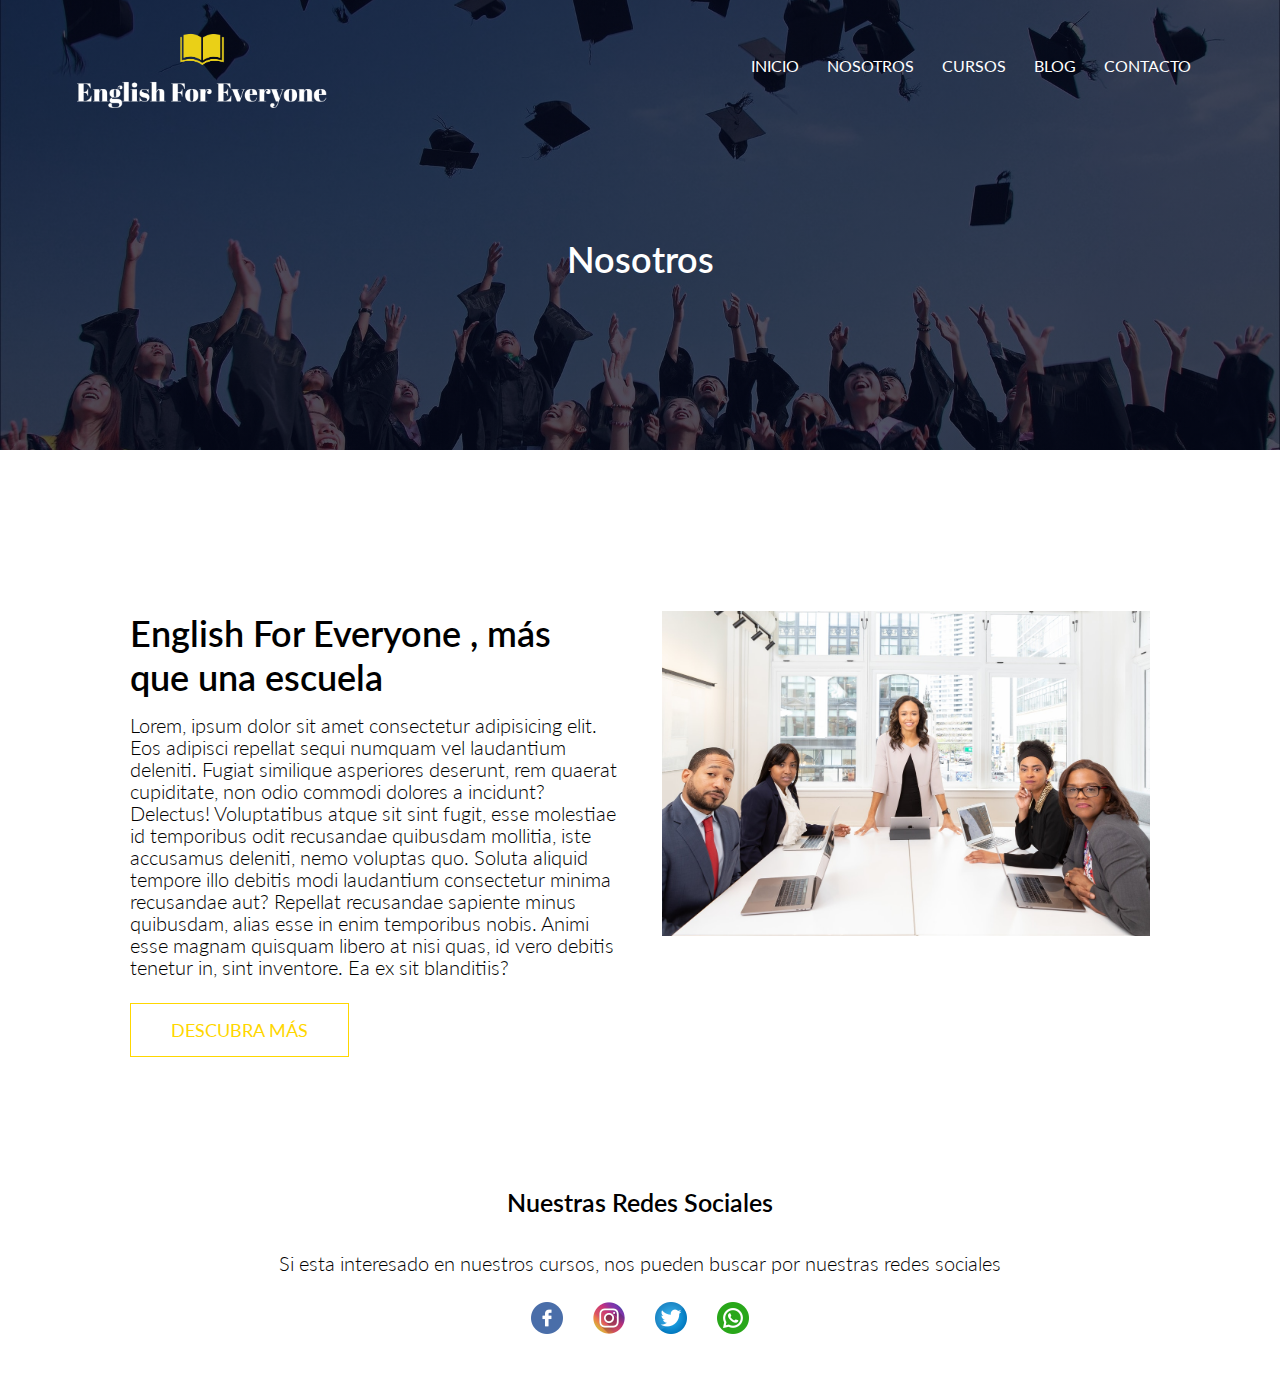
==== about.html @ ff19ac34 "Dando la referencia de los <a> para que pasen de una pagina a otra" ====
<!DOCTYPE html>
<html lang="en">

<head>
    <meta charset="UTF-8">
    <meta http-equiv="X-UA-Compatible" content="IE=edge">
    <meta name="viewport" content="width=device-width, initial-scale=1.0">
    <title>English For Everyone - Escuela de Ingl&eacute;s</title>
    <link rel="stylesheet" href="styles/style.css">
    <link rel="preconnect" href="https://fonts.googleapis.com">
    <link rel="preconnect" href="https://fonts.gstatic.com" crossorigin>
    <link href="https://fonts.googleapis.com/css2?family=Lato:wght@300;400;700&display=swap" rel="stylesheet">
</head>

<body>
    <!--Inicio del Header-->
    <section class="sub-header">

        <!--Navegador-->
        <nav>
            <a href="index.html"><img src="img/logo_large.png" alt="logo"></a>

            <div class="nav-links">
                <img class="fas close" src="img/close.png" alt="">
                <ul>
                    <li><a href="index.html">INICIO</a></li>
                    <li><a href="about.html">NOSOTROS</a></li>
                    <li><a href="courses.html">CURSOS</a></li>
                    <li><a href="">BLOG</a></li>
                    <li><a href="">CONTACTO</a></li>
                </ul>
            </div>
            <img class="fas bars" src="img/menu.png" alt="">
        </nav>
        <h1>Nosotros</h1>
        <!--Fin Navegador-->
    </section>

    <!---->



    <!--About us Content-->

    <section class="about-us">
        <div class="row">
            <div class="about-col">
                <h1>English For Everyone , m&aacute;s que una escuela</h1>
                <p>Lorem, ipsum dolor sit amet consectetur adipisicing elit. Eos adipisci repellat sequi numquam vel
                    laudantium deleniti. Fugiat similique asperiores deserunt, rem quaerat cupiditate, non odio commodi
                    dolores a incidunt? Delectus!
                    Voluptatibus atque sit sint fugit, esse molestiae id temporibus odit recusandae quibusdam mollitia,
                    iste accusamus deleniti, nemo voluptas quo. Soluta aliquid tempore illo debitis modi laudantium
                    consectetur minima recusandae aut?
                    Repellat recusandae sapiente minus quibusdam, alias esse in enim temporibus nobis. Animi esse magnam
                    quisquam libero at nisi quas, id vero debitis tenetur in, sint inventore. Ea ex sit blanditiis?</p>
                <a href="" class="btn more gold">Descubra m&aacute;s</a>
            </div>
            <div class="about-col">
                <img src="img/about.jpg" alt="">
            </div>
        </div>
    </section>


    <!--Footer-->
    <footer>
        <h4>Nuestras Redes Sociales</h4>
        <p>Si esta interesado en nuestros cursos, nos pueden buscar por nuestras redes sociales</p>
        <div class="icons">
            <img src="img/facebook.png" alt="facebook">
            <img src="img/instagram.png" alt="instagram">
            <img src="img/gorjeo.png" alt="twitter">
            <img src="img/whatsapp.png" alt="whatsapp">
        </div>
    </footer>

    <!--Fin Footer-->
    <script src="js/script.js"></script>
</body>

</html>
---- styles/style.css ----
:root{
    --color_blanco:white;
    --color_dorado:gold;
    --color_verde:#41BA0B;
    --color_rojo:rgba(184, 18, 18, 0.863);
}

*,*::before,*::after{
    margin: 0;
    padding: 0;
    box-sizing: border-box;
    font-family: 'Lato', sans-serif;
}

/*1. Header*/
header{
    min-height: 100vh;
    width: 100%;
    background: linear-gradient(rgba(4,9,30,0.7),rgba(4,9,30,0.7)),url('../img/university_english.jpg');
    background-position: center;
    background-size: cover;
    position: relative;
}

a{
    text-transform: uppercase;
}

nav{
    display: flex;
    padding:2% 6%;
    justify-content: space-between;
    align-items: center;
}

nav img{
    width:250px;
}

.nav-links{
    flex:1;
    text-align:right;
}

.nav-links ul li{
    list-style: none;
    display: inline-block;
    padding: 8px 12px;
    position: relative;
}
.nav-links ul li a{
    color: var(--color_blanco);
    text-decoration: none;
    font-size: 16px;
}

.nav-links ul li::after{
    content: '';
    width: 0%;
    height: 5px;
    background: var(--color_rojo);
    display: block;
    margin: auto;
    transition: 0.5s ease-in-out;
}

.nav-links ul li:hover::after{
    width: 100%;
}

.main-text{
    width: 90%;
    color: var(--color_blanco);
    position: absolute;
    top: 50%;
    left: 50%;
    transform: translate(-50%,-50%);
    text-align:center;
}

.main-text h1{
    font-size: 62px;
    font-weight: bolder;
}

.main-text p{
    margin:10px 0 40px;
    font-size:16px;
    color: var(--color_blanco);
    font-weight: 600;
}
.btn{
    display: inline-block;
    text-decoration: none;
    color: var(--color_blanco);
    border: 1px solid var(--color_blanco);
    padding: 15px 40px;
    font-size: 18px;
    background: transparent;
    position: relative;
    cursor: pointer;
}

.more:hover{
    border: 1px solid var(--color_dorado);
    background: var(--color_dorado);
    transition:1s ease-in;
}

nav .fas{
    height:30px;
    width: 30px;
    display: none;
}

/*Media query para header*/

@media(max-width:768px){
    .nav-links ul li{
        padding: 8px 6px;
    }
}

@media(max-width:720px){
    .main-text h1{
        font-size:25px;
    }
    
    .nav-links ul li{
        display: block;
    }

    .nav-links{
        position: absolute;
        background: var(--color_dorado);
        height:100vh;
        width: 200px;
        top: 0;
        right: -300px;
        text-align: left;
        z-index: 2;
        transition:1s ease-in-out;
    }

    .mostrar {
        right: 0;
    }
    nav .fas{
        display: block;
        margin: 10px;
        cursor: pointer;
    }

    .nav-links ul{
        padding:30px;
    }
}


/*2. Main*/

/*Cursos*/
.course{
    width:80%;
    margin: auto;
    text-align: center;
    padding-top: 100px;
}

h1{
    font-size:36px;
    font-weight:600;
}

p{
    font-size: 20px;
    font-weight:350;
    line-height: 22px;
    padding: 10px;
}

.row{
    margin-top: 5%;
    display:flex;
    justify-content:space-between;
}

.course-col{
    flex-basis: 31%;
    min-height: 180px;
    border-radius: 10px;
    margin-bottom: 5%;
    padding: 0 12px;
    transition:0.5s;
}

.course-col:nth-child(1){
    background: linear-gradient(rgba(4,9,30,0.4),rgba(4,9,30,0.4)),url('../img/kids.jpg');
}

.course-col:nth-child(2){
    background: linear-gradient(rgba(4,9,30,0.4),rgba(4,9,30,0.4)),url('../img/teenagers.jpg');
}

.course-col:nth-child(3){
    background: linear-gradient(rgba(4,9,30,0.4),rgba(4,9,30,0.4)),url('../img/adults.jpg');
}

.course-col:nth-child(1),.course-col:nth-child(2),.course-col:nth-child(3){
    background-size: cover;
    background-position: center;
    background-repeat: no-repeat;
}

.course-col:hover{
    box-shadow:0 0 20px 10px rgba(0,0,0,0.7);
    flex-basis: 35%;
}

h3{
    text-align: center;
    font-weight: bold;
    margin: 10px 0;
    font-size:25px;
}

.course-col h3{
    color: var(--color_blanco);
}

/*Media querie para seccion de cursos*/
@media(max-width:768px){
    .course-col{
        min-height: 220px;
    }
}

@media(max-width:720px){
    .row{
        flex-direction: column;
    }
}


/*Seccion Campus*/
.campus{
    width: 80%;
    margin: auto;
    text-align: center;
    padding-top: 50px;
}

.campus-col{
    flex-basis: 32%;
    border-radius: 10px;
    margin-bottom: 30px;
    position: relative;
    overflow: hidden;
}

.campus-col img{
    width: 100%;
    min-height: 450px;
    display: block;
}

.layer{
    background:transparent;
    height: 100%;
    width: 100%;
    position: absolute;
    top: 0%;
    left: 0%;
    transition:background 0.6s ease-out;
}

.layer h3{
    width: 100%;
    font-weight: 500;
    color: var(--color_blanco);
    font-size: 26px;
    bottom: 0;
    left: 50%;
    transform: translateX(-50%);
    position: absolute;
    opacity: 0;
    transition: 0.5s;
}

.layer:hover h3{
    bottom: 50%;
    opacity: 1;
}

.campus-col:nth-child(1) .layer:hover{
    background:rgba(226, 0, 0, 0.7);
}

.campus-col:nth-child(2) .layer:hover{
    background: rgba(145, 21, 211, 0.7);
}

.campus-col:nth-child(3) .layer:hover{
    background: rgba(45, 194, 225, 0.7);
}


/*Seccion de Facilities*/
.facilities{
    width:80%;
    margin: auto;
    text-align: center;
    padding-top: 100px;
}

.facilities-col{
    flex-basis: 31%;
    border-radius: 10px;
    margin-bottom: 5%;
    text-align:left; 
}

.facilities-col img{
    width:100%;
    border-radius: 10px;
}

.facilities-col p{
    padding:0;
}

.facilities-col h3{
    margin-top: 16px;
    margin-bottom:15px;
    text-align: left;
}

@media(max-width:768px){
    .facilities-col img{
        min-height: 210px;
    }
}

/*Seccion de Testimonials*/

.testimonials{
    width: 80%;
    margin: auto;
    text-align: center;
    padding-top: 100px;
}

.testimonials-col{
    flex-basis: 44%;
    border-radius: 10px;
    margin-bottom: 5%;
    text-align: left;
    background: #df8ad8;
    padding: 25px;
    cursor: pointer;
    display: flex;
}

.testimonials-col img{
   height:40px;
   border-radius:50%;
   margin-left: 5px;
   margin-right: 30px;
}

.testimonials-col p{
    padding:0;
}

.testimonials-col h3{
    padding-top:15px;
    text-align: left;
}

@media(max-width:720px){
    .testimonials-col img{
        margin-left: 0px;
        margin-right: 15px;
     }
}


/*Seccion de contactar*/

.banner{
    width:80%;
    margin: 100px auto;
    text-align: center;
    background: linear-gradient(rgba(0,0,0,0.7),rgba(0,0,0,0.7)),url('../img/banner2.jpg');
    padding: 100px 0px;
    background-position: center;
    background-repeat: no-repeat;
    background-size: cover;
    border-radius: 10px;
}

.banner h1{
    color: var(--color_blanco);
    margin-bottom:40px;
    padding:0;
}

@media(max-width:720px){
    .banner h1{
        font-size:24px;
    }
}
/*Fin del Main*/

/*Footer*/
footer{
    width:100%;
    text-align:center;
    padding: 30px 0;
}

footer h4{
    margin-bottom:25px;
    margin-top: 20px;
    font-weight: 600;
    font-size:25px;
}

.icons img{
    margin: 0 13px;
    cursor:pointer;
    padding:18px 0;
}

@media(max-width:720px){
    footer h4{
        font-size:18px;
    }
}
/*Fin del Footer*/

/*About .html*/

.sub-header{
    height:50vh;
    width: 100%;
    background: linear-gradient(rgba(4,9,30,0.7),rgba(4,9,30,0.7)),url('../img/background.jpg');
    text-align: center;
    background-position: center;
    background-size: cover;
    background-repeat: no-repeat;
}

.sub-header h1{
    margin-top: 100px;
    color: var(--color_blanco);
}

.about-us{
    width: 80%;
    margin: auto;
    padding-top: 80px;
    padding-bottom: 50px;
}

.about-col{
    flex-basis:48%;
    padding:30px 2px;
}

.about-col img{
    width: 100%;
}

.about-col h1{
    padding-top:0;
}

.about-col p{
    padding: 15px 0 25px;
}

.gold{
    border: 1px solid var(--color_dorado);
    background: transparent;
    color: var(--color_dorado);
}

.gold:hover{
    color: var(--color_blanco);
}
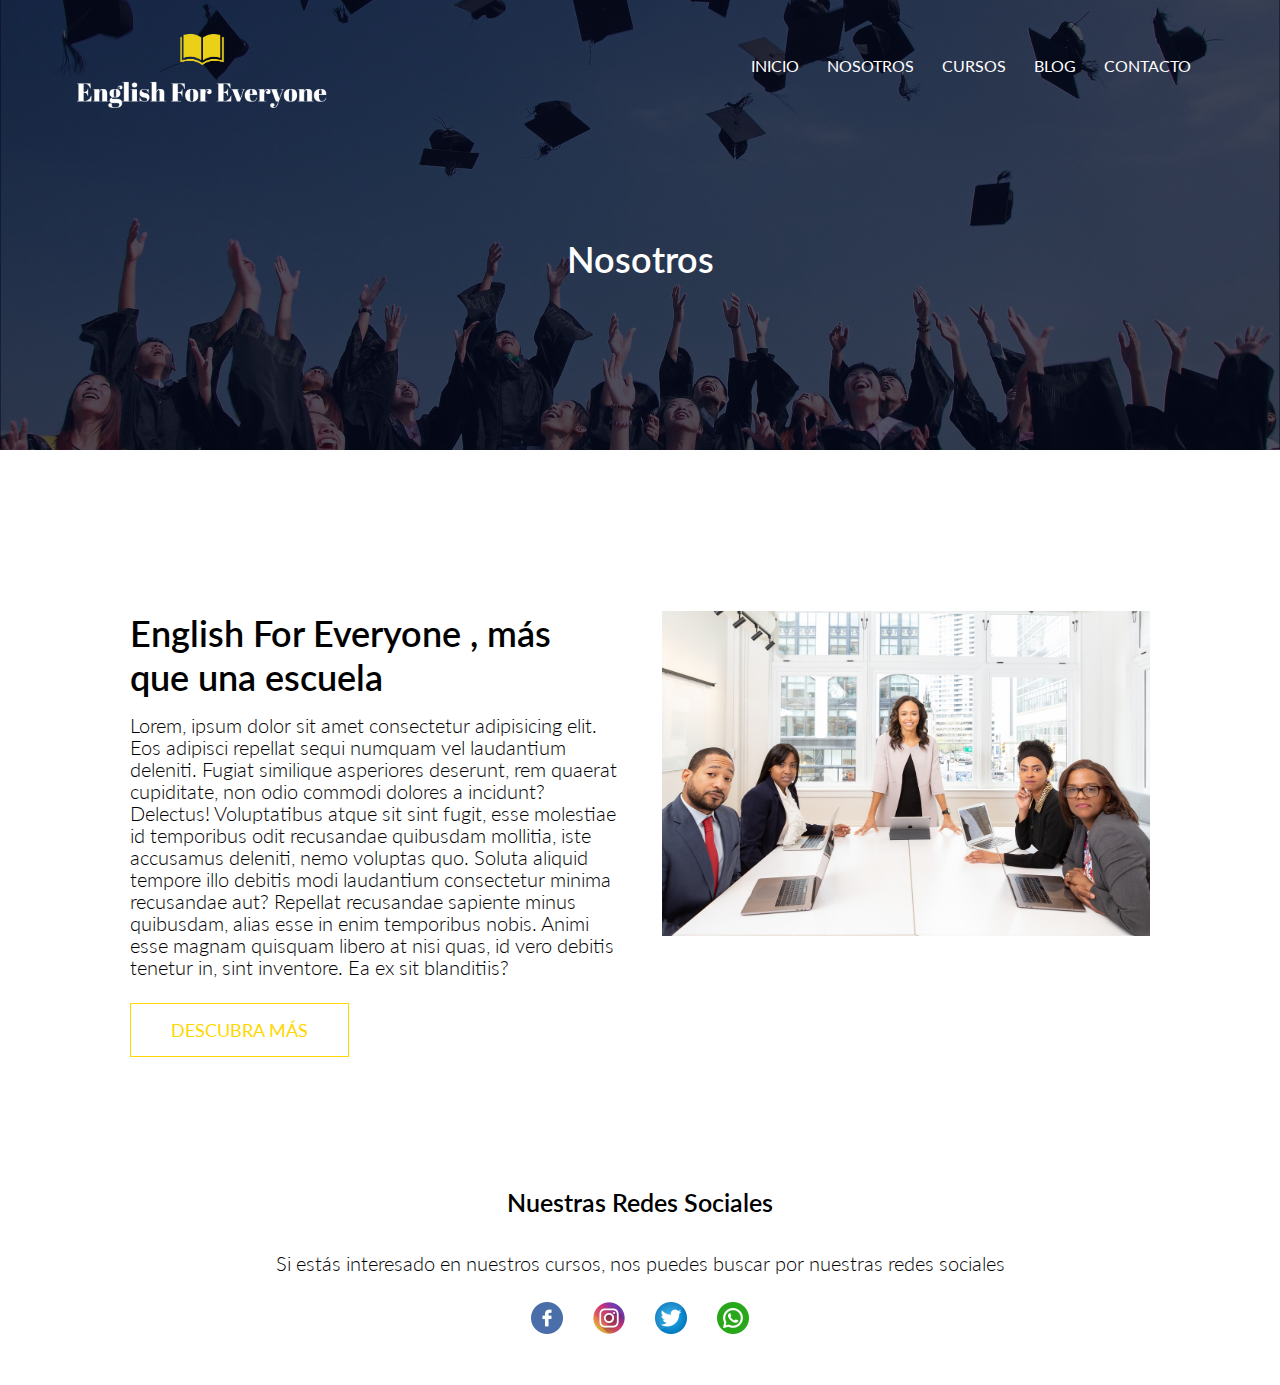
==== commit 21ea2669: "Modificando acentos" ====
--- a/about.html
+++ b/about.html
@@ -26,8 +26,8 @@
                     <li><a href="index.html">INICIO</a></li>
                     <li><a href="about.html">NOSOTROS</a></li>
                     <li><a href="courses.html">CURSOS</a></li>
-                    <li><a href="">BLOG</a></li>
-                    <li><a href="">CONTACTO</a></li>
+                    <li><a href="blog.html">BLOG</a></li>
+                    <li><a href="contact.html">CONTACTO</a></li>
                 </ul>
             </div>
             <img class="fas bars" src="img/menu.png" alt="">
@@ -66,7 +66,7 @@
     <!--Footer-->
     <footer>
         <h4>Nuestras Redes Sociales</h4>
-        <p>Si esta interesado en nuestros cursos, nos pueden buscar por nuestras redes sociales</p>
+        <p>Si est&aacute;s interesado en nuestros cursos, nos puedes buscar por nuestras redes sociales</p>
         <div class="icons">
             <img src="img/facebook.png" alt="facebook">
             <img src="img/instagram.png" alt="instagram">
--- a/styles/style.css
+++ b/styles/style.css
@@ -131,7 +131,7 @@
     }
 
     .nav-links{
-        position: absolute;
+        position:fixed;
         background: var(--color_dorado);
         height:100vh;
         width: 200px;
@@ -488,4 +488,161 @@
 
 .gold:hover{
     color: var(--color_blanco);
+}
+
+
+/*------Blog-------*/
+.blog-content{
+    width: 80%;
+    margin: auto;
+    padding-top: 60px 0;
+}
+.blog-left{
+    flex-basis: 65%;
+}
+
+.blog-left img{
+    width: 100%;
+}
+
+.blog-left h2{
+    color: #222;
+    font-weight: 600;
+    margin: 30px 0;
+}
+
+.blog-left p{
+    color: #999;
+    padding:0;
+}
+
+.blog-right{
+    flex-basis:32%;
+}
+
+.blog-right h3{
+    background: var(--color_dorado);
+    color: var(--color_blanco);
+    font-size: 25px;
+    padding:7px 0px;
+    margin-bottom: 20px;
+}
+
+.blog-right span {
+    font-size: 20px;
+}
+
+.blog-right div{
+    display: flex;
+    align-items: center;
+    justify-content: space-between;
+    color: #555;
+    padding: 15px;
+}
+
+.comment-box{
+    border: 1px solid #ccc;
+    margin: 50px 0;
+    padding: 10px 20px;
+}
+
+.comment-box h3{
+    text-align: left;
+}
+.comment-form input,.comment-form textarea{
+    width: 100%;
+    padding: 10px;
+    margin: 15px 0;
+    border: none;
+    outline: none;
+    background: #f0f0f0;
+    font-weight: bold;
+    font-size:18px;
+}
+
+.comment-form button{
+    margin: 10px 0;
+}
+
+@media(max-width:720px){
+    .sub-header h1{
+        font-size:30px;
+    }
+}
+
+/*----------Section Location---------*/
+
+.location{
+    width: 80%;
+    margin: auto;
+    padding: 80px 0;
+}
+
+.location iframe{
+    width: 100%;
+}
+
+
+/*Section de Contacto*/
+.contact{
+    width: 80%;
+    margin: auto;
+}
+
+.contact img{
+    height:30px;
+    margin: 10px;
+    margin-right: 30px;
+}
+
+.contact-col{
+    flex-basis:48%;
+    margin-bottom:30px;
+}
+
+.contact-col div{
+    display: flex;
+    align-items: center;
+    margin-bottom:40px;
+}
+
+.contact-col h5{
+    font-size:25px;
+    margin-bottom:5px;
+    color: #555;
+    font-weight: 400;
+}
+
+.contact-col p{
+    padding:0;
+}
+
+.contact-col input, .contact-col textarea{
+    width:100%;
+    padding:13px 0;
+    margin-bottom: 17px;
+    outline: none;
+    border: 1px solid #ccc;
+    border-radius: 10px;
+    background: rgb(224, 219, 219);
+    font-weight: bold;
+    font-size:15px;
+    text-align: center;
+}
+
+/*Alerta*/
+
+.alerta{
+    background: red;
+    color: white;
+    margin:10px 15px;
+    padding: 15px 4px;
+    display: inline-block;
+}
+
+.alerta p{
+    font-size:25px;
+    font-weight: 600;
+    text-transform: uppercase;
+    text-align: center;
 }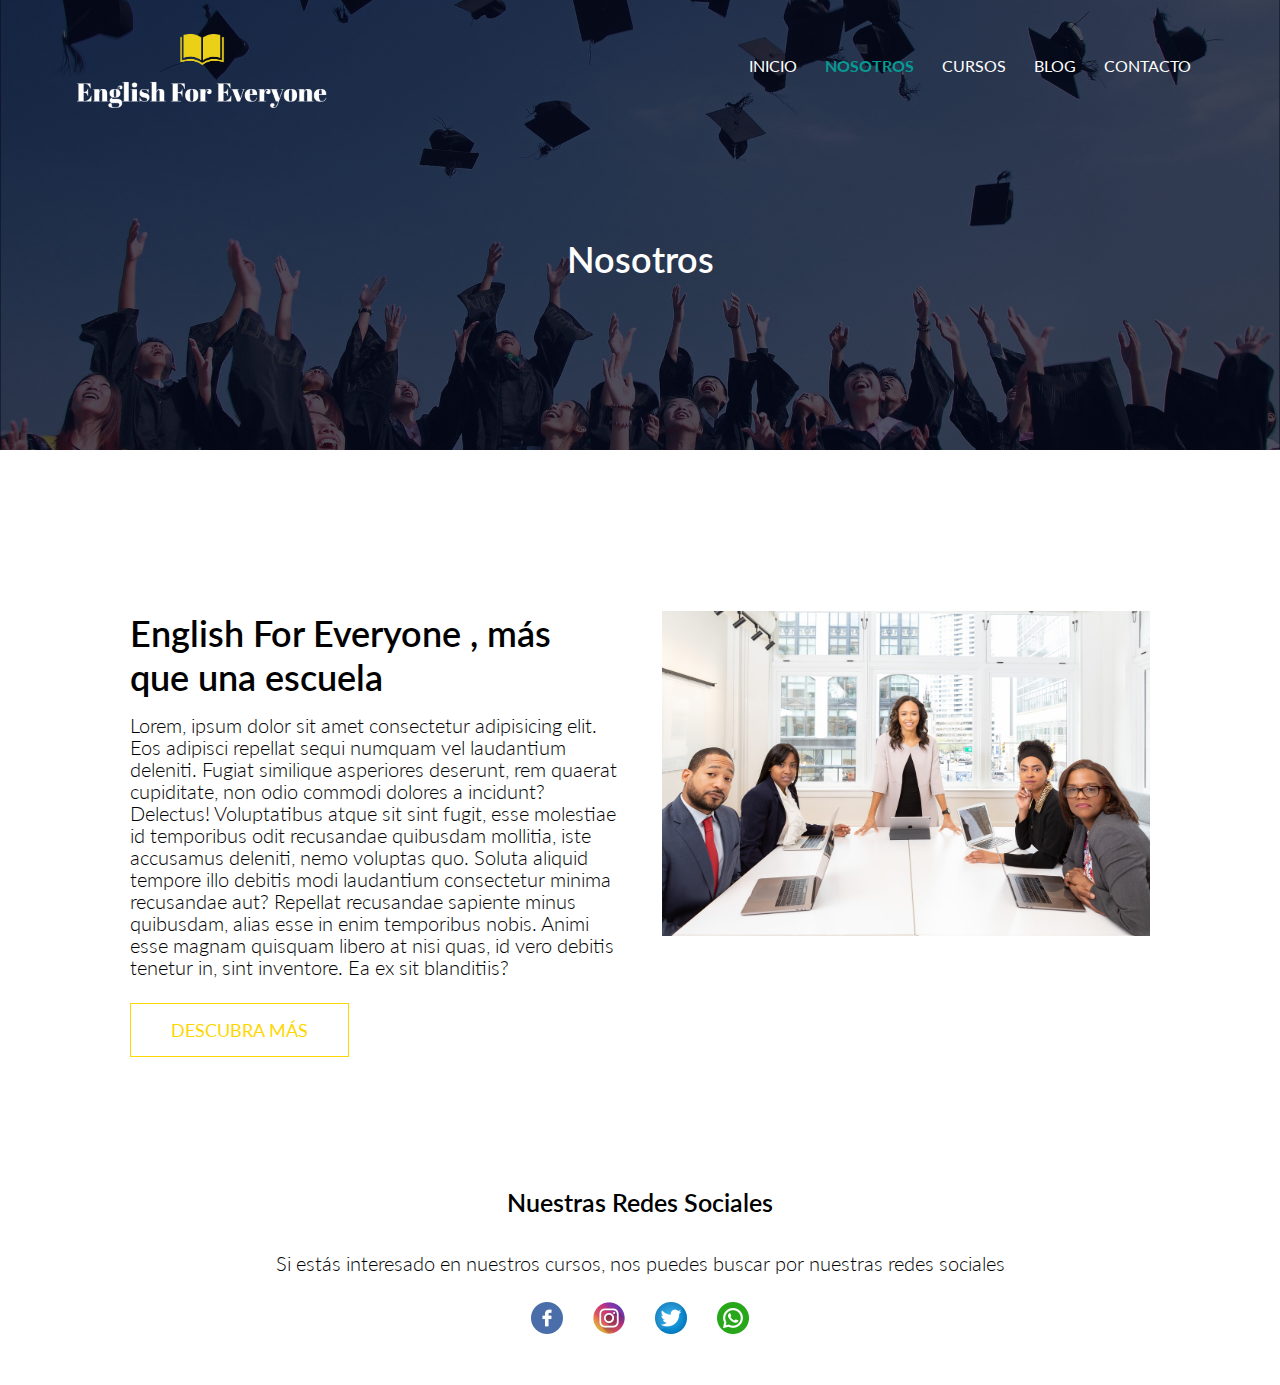
==== commit 932001b7: "Quitando lineas que estan vacias" ====
--- a/about.html
+++ b/about.html
@@ -36,10 +36,6 @@
         <!--Fin Navegador-->
     </section>
 
-    <!---->
-
-
-
     <!--About us Content-->
 
     <section class="about-us">
@@ -62,7 +58,6 @@
         </div>
     </section>
 
-
     <!--Footer-->
     <footer>
         <h4>Nuestras Redes Sociales</h4>
@@ -74,7 +69,6 @@
             <img src="img/whatsapp.png" alt="whatsapp">
         </div>
     </footer>
-
     <!--Fin Footer-->
     <script src="js/script.js"></script>
 </body>
--- a/styles/style.css
+++ b/styles/style.css
@@ -13,10 +13,10 @@
 }
 
 /*1. Header*/
-header{
+.header-main{
     min-height: 100vh;
     width: 100%;
-    background: linear-gradient(rgba(4,9,30,0.7),rgba(4,9,30,0.7)),url('../img/university_english.jpg');
+    background: linear-gradient(rgba(4,9,30,0.7),rgba(4,9,30,0.7)),url('../img/university_english1.jpg');
     background-position: center;
     background-size: cover;
     position: relative;
@@ -194,28 +194,38 @@
     transition:0.5s;
 }
 
+
+
 .course-col:nth-child(1){
-    background: linear-gradient(rgba(4,9,30,0.4),rgba(4,9,30,0.4)),url('../img/kids.jpg');
+   /*background: linear-gradient(rgba(4,9,30,0.3),rgba(4,9,30,0.3)),url('../img/kids.jpg');*/
+   background: url('../img/kids.jpg');
 }
 
 .course-col:nth-child(2){
-    background: linear-gradient(rgba(4,9,30,0.4),rgba(4,9,30,0.4)),url('../img/teenagers.jpg');
+   /* background: linear-gradient(rgba(4,9,30,0.3),rgba(4,9,30,0.3)),url('../img/teenagers.jpg');*/
+   background: url('../img/teenagers.jpg');
 }
 
 .course-col:nth-child(3){
-    background: linear-gradient(rgba(4,9,30,0.4),rgba(4,9,30,0.4)),url('../img/adults.jpg');
+    /*background: linear-gradient(rgba(4,9,30,0.3),rgba(4,9,30,0.3)),url('../img/adults.jpg');*/
+    background: url('../img/adults.jpg');
 }
 
 .course-col:nth-child(1),.course-col:nth-child(2),.course-col:nth-child(3){
     background-size: cover;
     background-position: center;
     background-repeat: no-repeat;
+    filter: grayscale(70%);
+    transition: 1s;
 }
 
 .course-col:hover{
     box-shadow:0 0 20px 10px rgba(0,0,0,0.7);
     flex-basis: 35%;
-}
+    filter: grayscale(0%);
+    transform: scaleY(1.1);
+}
+
 
 h3{
     text-align: center;
@@ -402,7 +412,7 @@
 .banner h1{
     color: var(--color_blanco);
     margin-bottom:40px;
-    padding:0;
+    padding:15px;
 }
 
 @media(max-width:720px){
@@ -524,8 +534,9 @@
     background: var(--color_dorado);
     color: var(--color_blanco);
     font-size: 25px;
-    padding:7px 0px;
+    padding:10px 0px;
     margin-bottom: 20px;
+    margin-top:0;
 }
 
 .blog-right span {
@@ -630,8 +641,9 @@
     text-align: center;
 }
 
-/*Alerta*/
-
+/*Clases creadas en javascript*/
+
+/*Funcion Alerta*/
 .alerta{
     background: red;
     color: white;
@@ -645,4 +657,69 @@
     font-weight: 600;
     text-transform: uppercase;
     text-align: center;
+    margin-left: 25px;
+}
+
+
+/*Funcion para mostrar Imagenes*/
+.overlay{
+    position:fixed;
+    background: rgba(0, 0, 0, 0.5);
+    width: 100%;
+    height: 100%;
+    top: 0;
+    display: flex;
+    align-items: center;
+    justify-content: space-around;
+    /*display: grid;
+    place-items: center;*/
+}
+
+
+.div_cerrar{
+    position: fixed;
+    background: rgba(0, 0, 0, 0);
+    width: 100%;
+    height: 100%;
+    top: 40%;
+    display: grid;
+    place-items: center;
+}
+
+.overlay img {
+    border-radius: 15px;
+    cursor: pointer;
+}
+
+
+.fijar-body{
+    overflow: hidden;
+}
+
+.btn-cerrar{
+    display:grid;
+    place-items: center;
+    width:3rem;
+    height:3rem;
+    border-radius:50%;
+    color: black;
+    font-size: 25px;
+    font-weight: bold;
+    background-color:white;
+    cursor: pointer;
+}
+
+
+
+@media(max-width:720px){
+    .overlay img{
+        height:320px;
+        background-size: cover;
+    }
+}
+
+@media(max-width:480px){
+    .overlay img{
+        height: 230px;
+    }
 }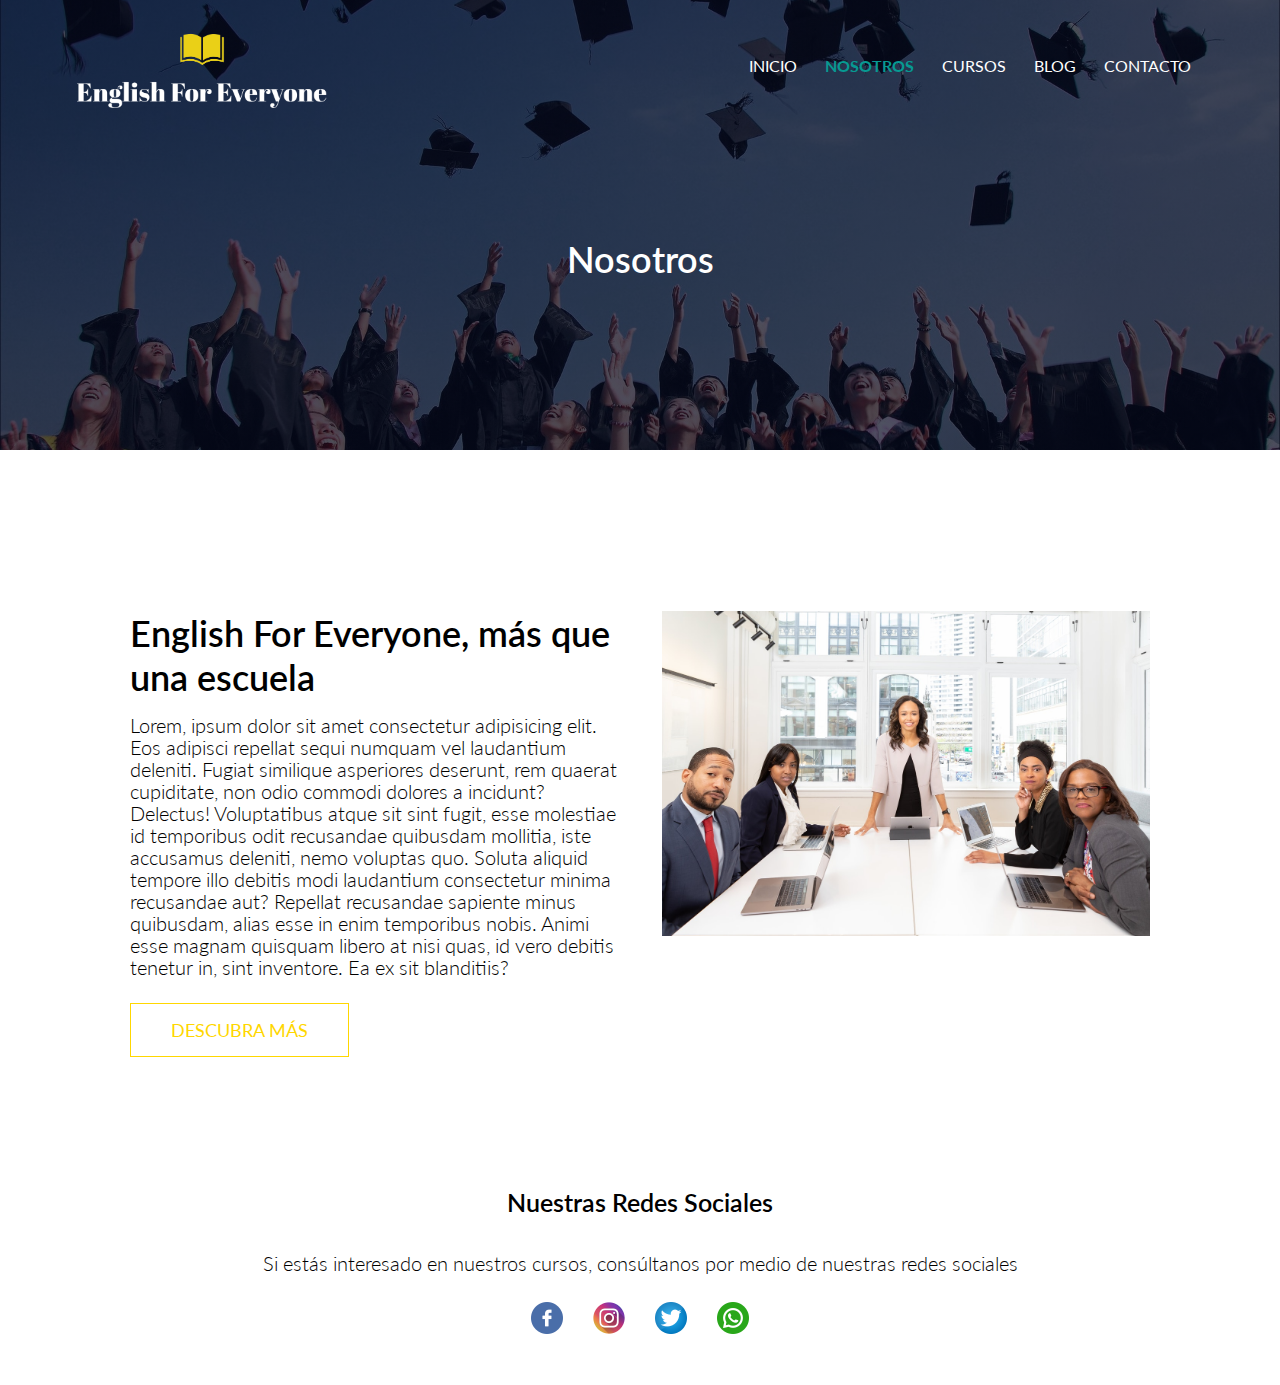
==== commit 97532de3: "Corrigiendo acentos" ====
--- a/about.html
+++ b/about.html
@@ -41,7 +41,7 @@
     <section class="about-us">
         <div class="row">
             <div class="about-col">
-                <h1>English For Everyone , m&aacute;s que una escuela</h1>
+                <h1>English For Everyone, m&aacute;s que una escuela</h1>
                 <p>Lorem, ipsum dolor sit amet consectetur adipisicing elit. Eos adipisci repellat sequi numquam vel
                     laudantium deleniti. Fugiat similique asperiores deserunt, rem quaerat cupiditate, non odio commodi
                     dolores a incidunt? Delectus!
@@ -61,7 +61,7 @@
     <!--Footer-->
     <footer>
         <h4>Nuestras Redes Sociales</h4>
-        <p>Si est&aacute;s interesado en nuestros cursos, nos puedes buscar por nuestras redes sociales</p>
+        <p>Si est&aacute;s interesado en nuestros cursos, cons&uacute;ltanos por medio de nuestras redes sociales</p>
         <div class="icons">
             <img src="img/facebook.png" alt="facebook">
             <img src="img/instagram.png" alt="instagram">
--- a/styles/style.css
+++ b/styles/style.css
@@ -360,7 +360,7 @@
     padding-top: 100px;
 }
 
-.testimonials-col{
+.testimonials-col,#testimonials2{
     flex-basis: 44%;
     border-radius: 10px;
     margin-bottom: 5%;
@@ -371,11 +371,31 @@
     display: flex;
 }
 
-.testimonials-col img{
-   height:40px;
-   border-radius:50%;
-   margin-left: 5px;
-   margin-right: 30px;
+.testimonials-col img,#testimonials2 img{
+    height:40px;
+    border-radius:50%;
+    margin-left: 5px;
+    margin-right: 30px;
+}
+
+#testimonials2{
+    display: none;
+}
+
+.arrows{
+    display: flex;
+    align-items: center;
+    justify-content: center;
+}
+
+.next,.back{
+    height: 35px;
+    cursor: pointer;
+    padding:5px;
+}
+
+.back{
+    display:none;
 }
 
 .testimonials-col p{
@@ -391,7 +411,7 @@
     .testimonials-col img{
         margin-left: 0px;
         margin-right: 15px;
-     }
+    }
 }
 
 
@@ -523,7 +543,7 @@
 
 .blog-left p{
     color: #999;
-    padding:0;
+    padding:10px 0;
 }
 
 .blog-right{
@@ -548,7 +568,15 @@
     align-items: center;
     justify-content: space-between;
     color: #555;
+    background:transparent;
     padding: 15px;
+}
+
+.blog-right div:hover{
+    background: var(--color_dorado);
+    color: var(--color_rojo);
+    font-weight:bold;
+    transition: 1s ease-in;
 }
 
 .comment-box{
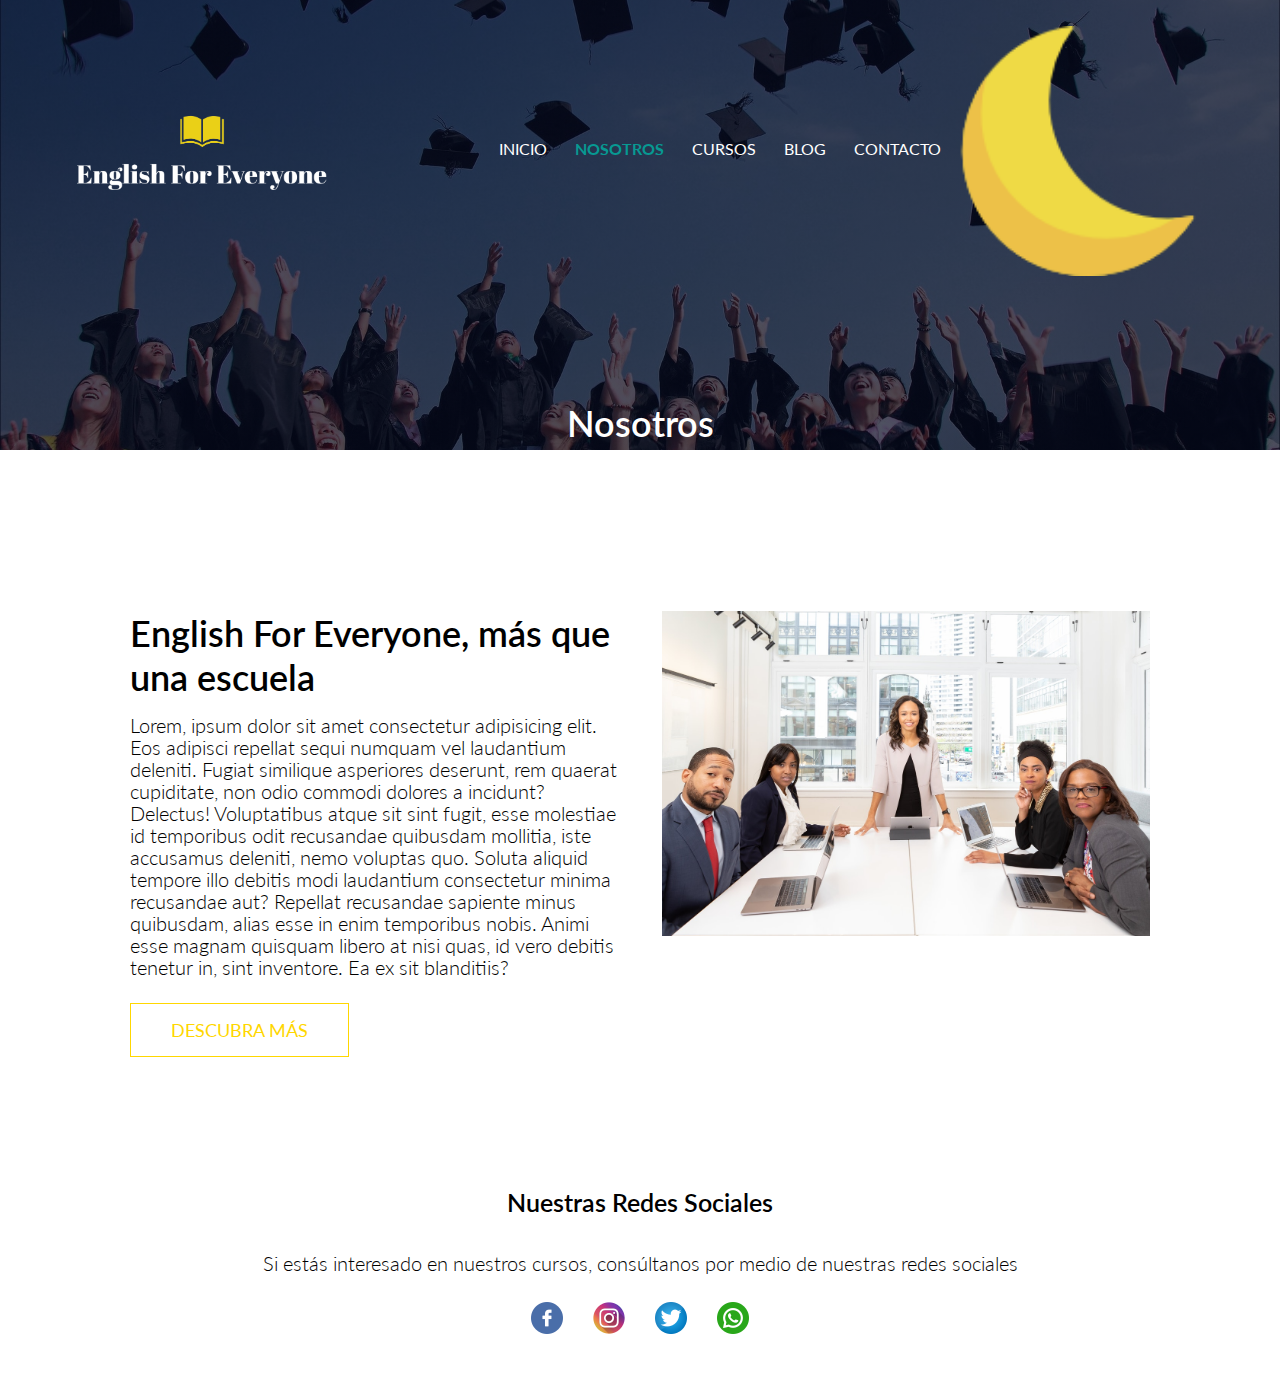
==== commit e0cb3a96: "Agregando la imagen para dark_mode" ====
--- a/about.html
+++ b/about.html
@@ -30,6 +30,7 @@
                     <li><a href="contact.html">CONTACTO</a></li>
                 </ul>
             </div>
+            <img class="dark_mode" src="img/moon.png" alt="dark_image"> 
             <img class="fas bars" src="img/menu.png" alt="">
         </nav>
         <h1>Nosotros</h1>
--- a/styles/style.css
+++ b/styles/style.css
@@ -197,13 +197,13 @@
 
 
 .course-col:nth-child(1){
-   /*background: linear-gradient(rgba(4,9,30,0.3),rgba(4,9,30,0.3)),url('../img/kids.jpg');*/
-   background: url('../img/kids.jpg');
+    /*background: linear-gradient(rgba(4,9,30,0.3),rgba(4,9,30,0.3)),url('../img/kids.jpg');*/
+    background: url('../img/kids.jpg');
 }
 
 .course-col:nth-child(2){
-   /* background: linear-gradient(rgba(4,9,30,0.3),rgba(4,9,30,0.3)),url('../img/teenagers.jpg');*/
-   background: url('../img/teenagers.jpg');
+    /* background: linear-gradient(rgba(4,9,30,0.3),rgba(4,9,30,0.3)),url('../img/teenagers.jpg');*/
+    background: url('../img/teenagers.jpg');
 }
 
 .course-col:nth-child(3){
@@ -542,7 +542,7 @@
 }
 
 .blog-left p{
-    color: #999;
+    color: rgb(46, 42, 42);
     padding:10px 0;
 }
 
@@ -658,15 +658,14 @@
 
 .contact-col input, .contact-col textarea{
     width:100%;
-    padding:13px 0;
+    padding:13px 18px 13px;
     margin-bottom: 17px;
     outline: none;
     border: 1px solid #ccc;
     border-radius: 10px;
     background: rgb(224, 219, 219);
     font-weight: bold;
-    font-size:15px;
-    text-align: center;
+    font-size:18px;
 }
 
 /*Clases creadas en javascript*/
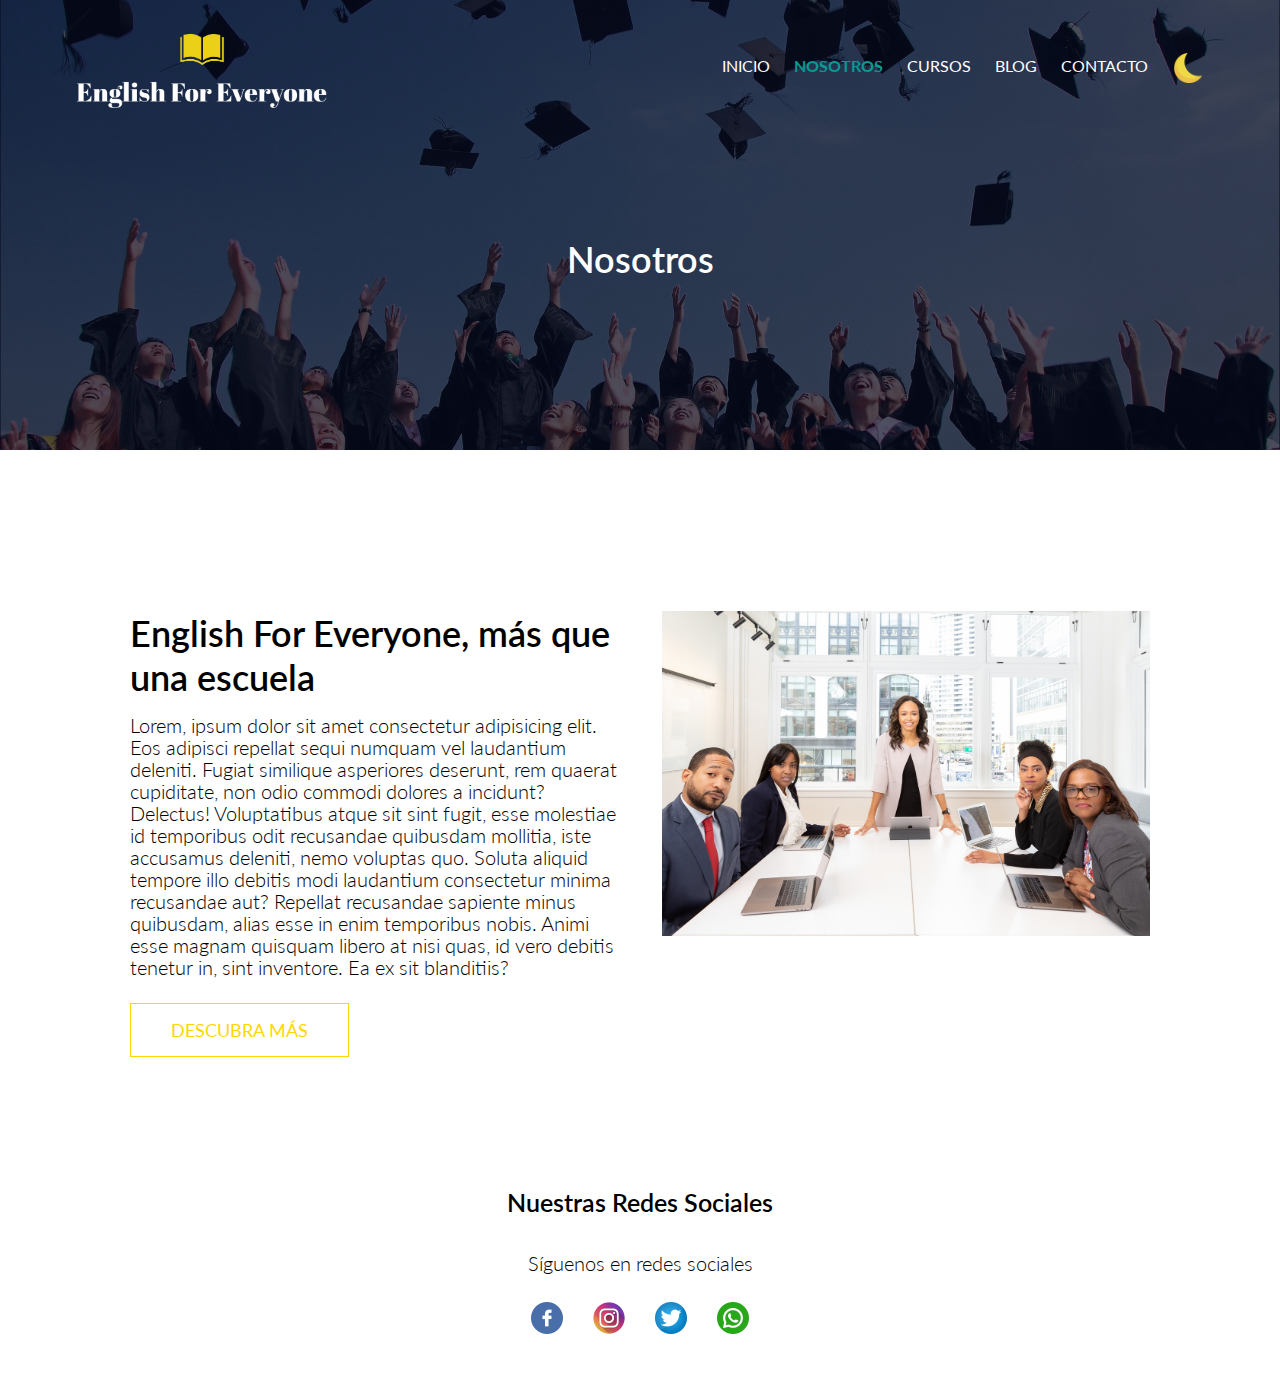
==== commit f653b8a1: "Cambiando texto del footer" ====
--- a/about.html
+++ b/about.html
@@ -62,7 +62,7 @@
     <!--Footer-->
     <footer>
         <h4>Nuestras Redes Sociales</h4>
-        <p>Si est&aacute;s interesado en nuestros cursos, cons&uacute;ltanos por medio de nuestras redes sociales</p>
+        <p>S&iacute;guenos en redes sociales</p>
         <div class="icons">
             <img src="img/facebook.png" alt="facebook">
             <img src="img/instagram.png" alt="instagram">
--- a/styles/style.css
+++ b/styles/style.css
@@ -45,7 +45,7 @@
 .nav-links ul li{
     list-style: none;
     display: inline-block;
-    padding: 8px 12px;
+    padding: 8px 10px;
     position: relative;
 }
 .nav-links ul li a{
@@ -113,11 +113,25 @@
     display: none;
 }
 
+nav .dark_mode{
+    height:30px;
+    width: 30px;
+    margin-left: 15px;
+}
+
+.darkmode_bg{
+    background-color: #1B1212;
+    color: white;
+}
+
 /*Media query para header*/
 
 @media(max-width:768px){
     .nav-links ul li{
-        padding: 8px 6px;
+        padding: 8px 4px;
+    }
+    .nav-links ul li a{
+        font-size:14px;
     }
 }
 
@@ -389,7 +403,7 @@
 }
 
 .next,.back{
-    height: 35px;
+    height: 45px;
     cursor: pointer;
     padding:5px;
 }
@@ -536,13 +550,11 @@
 }
 
 .blog-left h2{
-    color: #222;
     font-weight: 600;
     margin: 30px 0;
 }
 
 .blog-left p{
-    color: rgb(46, 42, 42);
     padding:10px 0;
 }
 
@@ -567,7 +579,6 @@
     display: flex;
     align-items: center;
     justify-content: space-between;
-    color: #555;
     background:transparent;
     padding: 15px;
 }
@@ -648,7 +659,6 @@
 .contact-col h5{
     font-size:25px;
     margin-bottom:5px;
-    color: #555;
     font-weight: 400;
 }
 
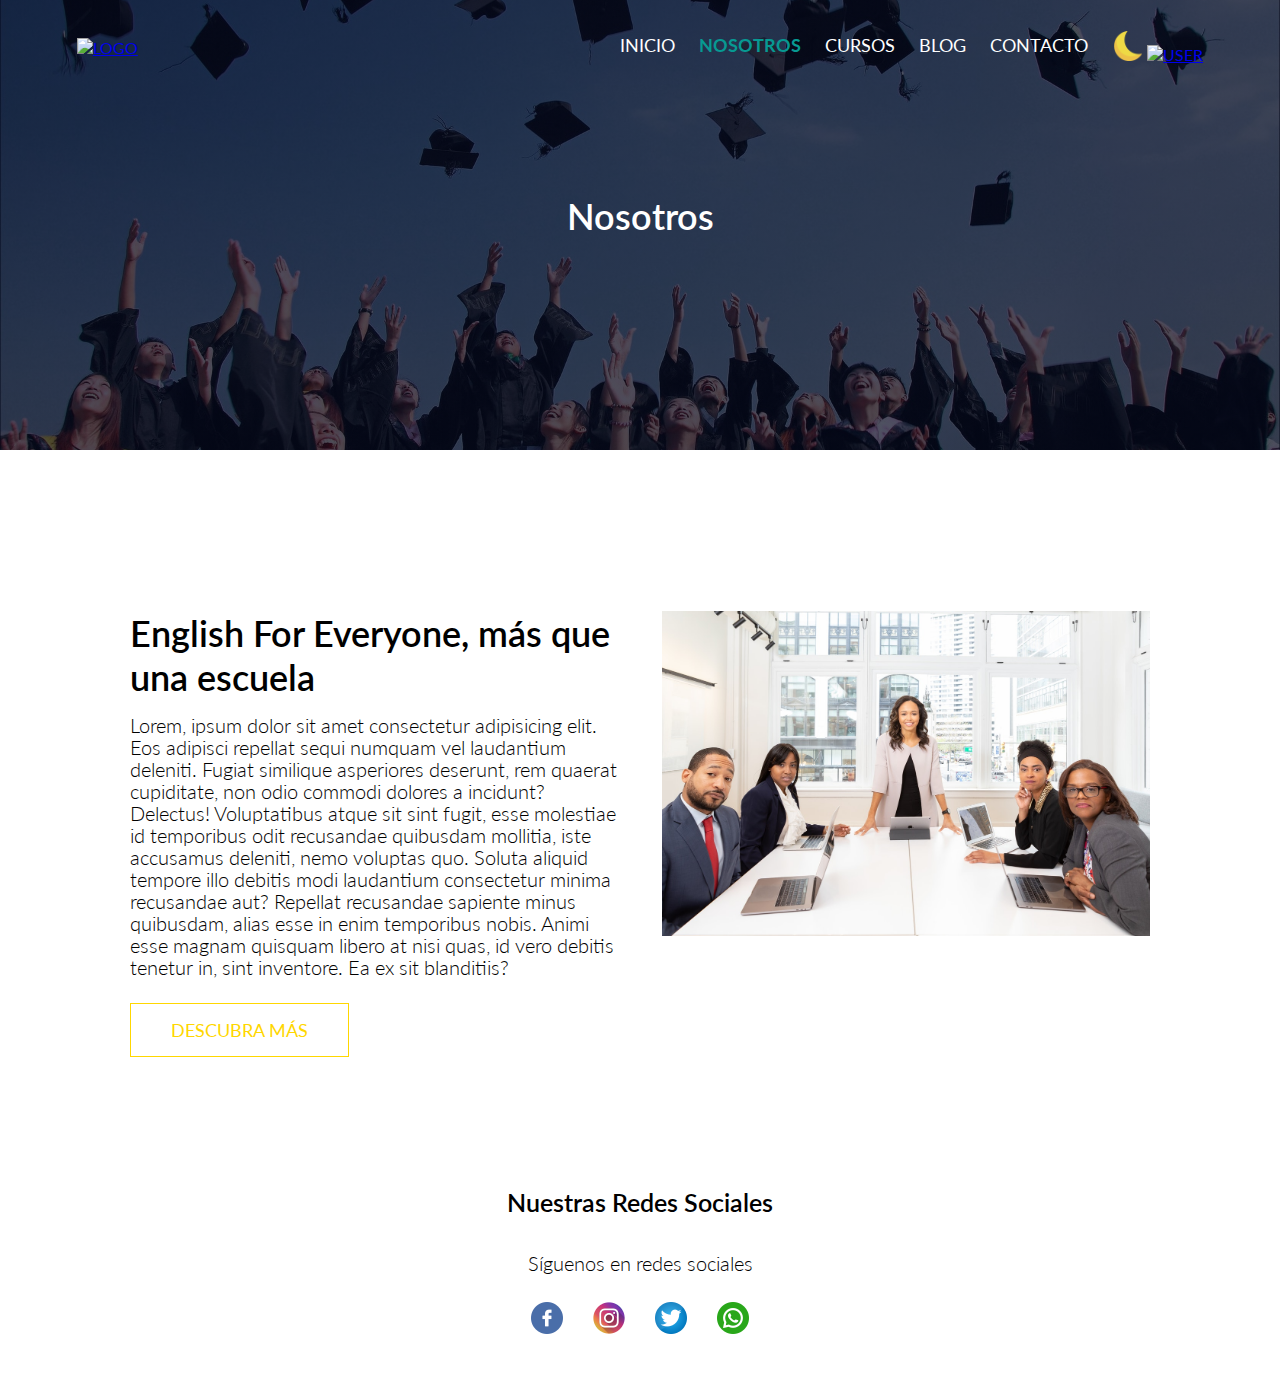
==== commit d5aacb45: "Adding the login option in the page" ====
--- a/about.html
+++ b/about.html
@@ -18,7 +18,7 @@
 
         <!--Navegador-->
         <nav>
-            <a href="index.html"><img src="img/logo_large.png" alt="logo"></a>
+            <a href="index.html"><img src="img/logo_switf class.png" alt="logo"></a>
 
             <div class="nav-links">
                 <img class="fas close" src="img/close.png" alt="">
@@ -30,8 +30,11 @@
                     <li><a href="contact.html">CONTACTO</a></li>
                 </ul>
             </div>
-            <img class="dark_mode" src="img/moon.png" alt="dark_image"> 
-            <img class="fas bars" src="img/menu.png" alt="">
+            <div class="icons-links">
+                <img class="fas bars" src="img/menu.png" alt="bars">
+                <img class="dark_mode" src="img/moon.png" alt="dark_image">
+                <a href="login.html"><img class="user" src="img/man.png" alt="user"></a> 
+            </div>
         </nav>
         <h1>Nosotros</h1>
         <!--Fin Navegador-->
--- a/styles/style.css
+++ b/styles/style.css
@@ -51,7 +51,7 @@
 .nav-links ul li a{
     color: var(--color_blanco);
     text-decoration: none;
-    font-size: 16px;
+    font-size: 18px;
 }
 
 .nav-links ul li::after{
@@ -131,7 +131,21 @@
         padding: 8px 4px;
     }
     .nav-links ul li a{
-        font-size:14px;
+        font-size:19px;
+    }
+
+    nav img{
+        width: 150px;
+        height:130px;
+    }
+
+    .main-text p{
+        font-size:20px;
+        line-height:30px;
+    }
+
+    .btn{
+        font-size:20px;
     }
 }
 
@@ -170,6 +184,31 @@
     }
 }
 
+@media(max-width:350px){
+    nav{
+        flex-direction: column;
+        justify-content: center;
+    }
+
+    nav .fas{
+        height:40px;
+        width: 40px;
+    }
+
+    nav .dark_mode{
+        height:40px;
+        width:40px;
+    }
+
+    nav img{
+        padding-top: 2%;
+    }
+
+    .main-text{
+        margin-top: 50px;
+    }
+}
+
 
 /*2. Main*/
 
@@ -479,6 +518,10 @@
 @media(max-width:720px){
     footer h4{
         font-size:18px;
+    }
+
+    .icons img{
+        padding: 20px 0;
     }
 }
 /*Fin del Footer*/
